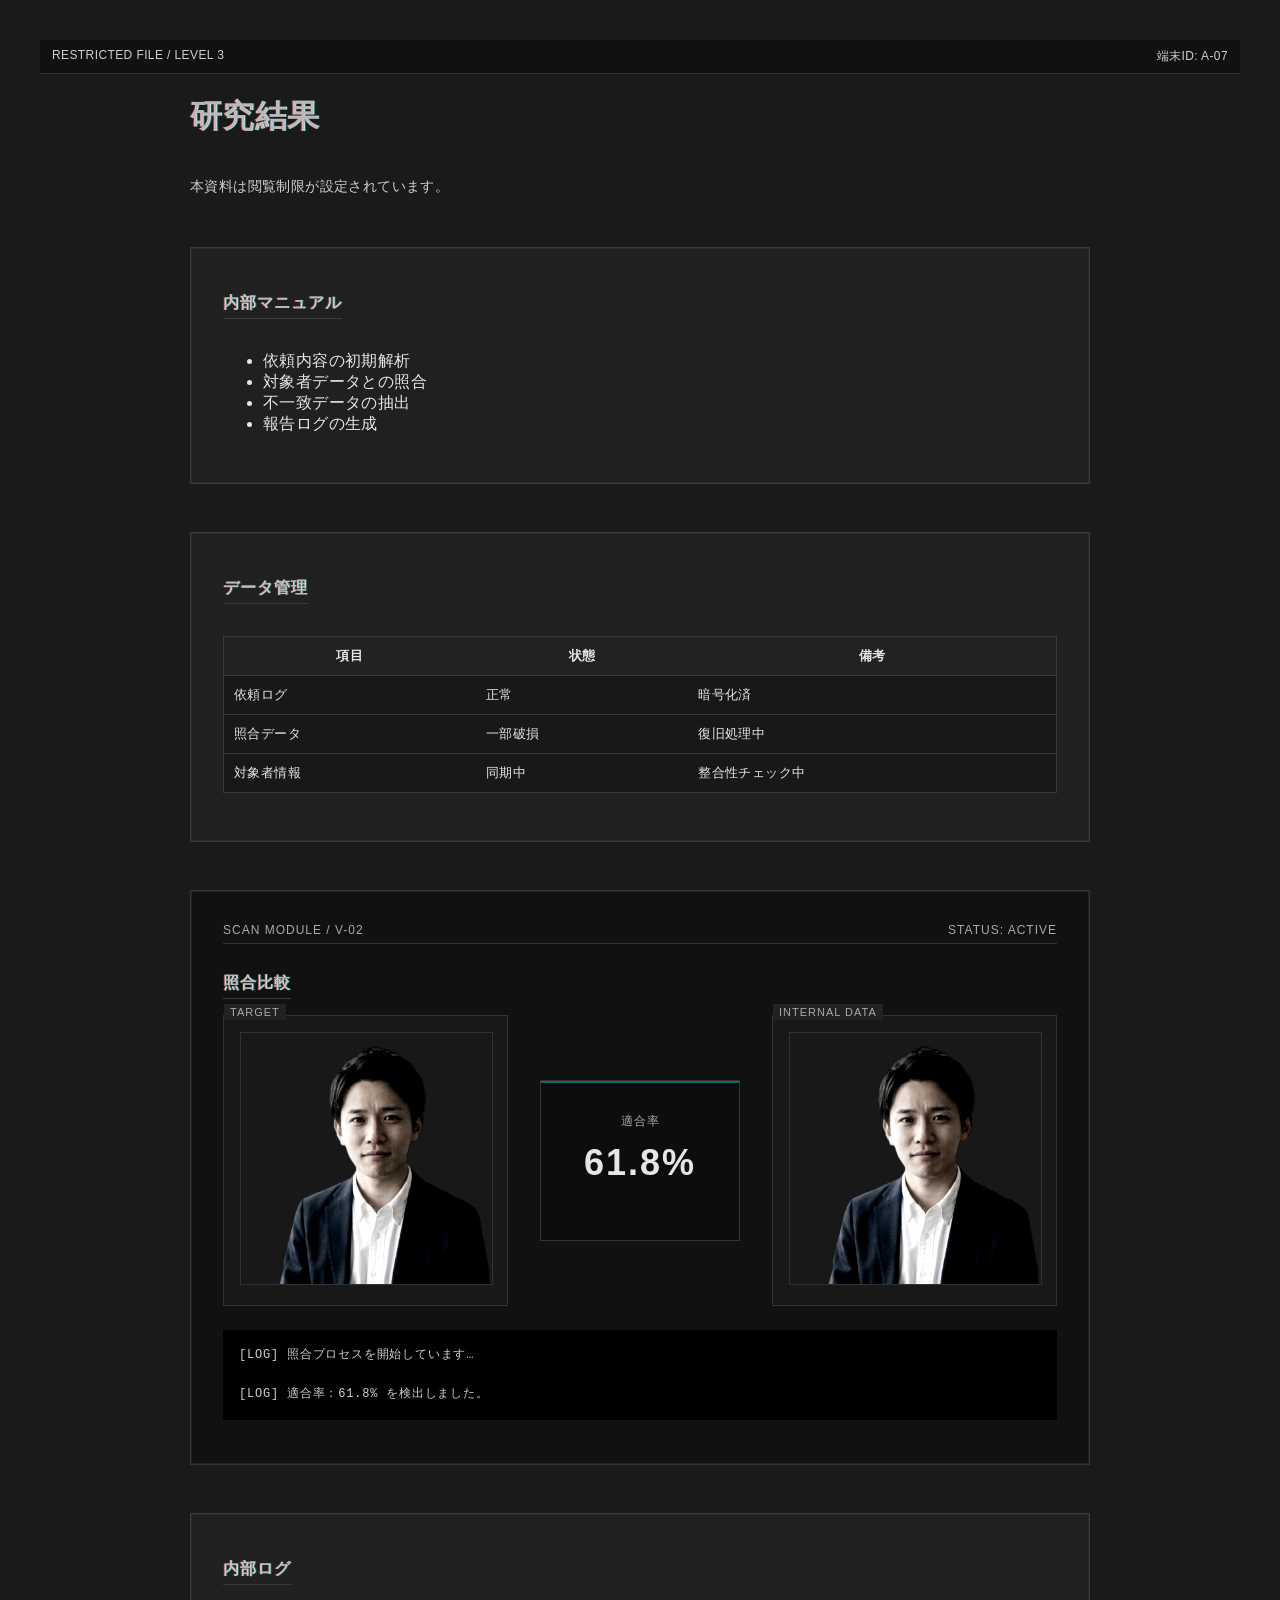
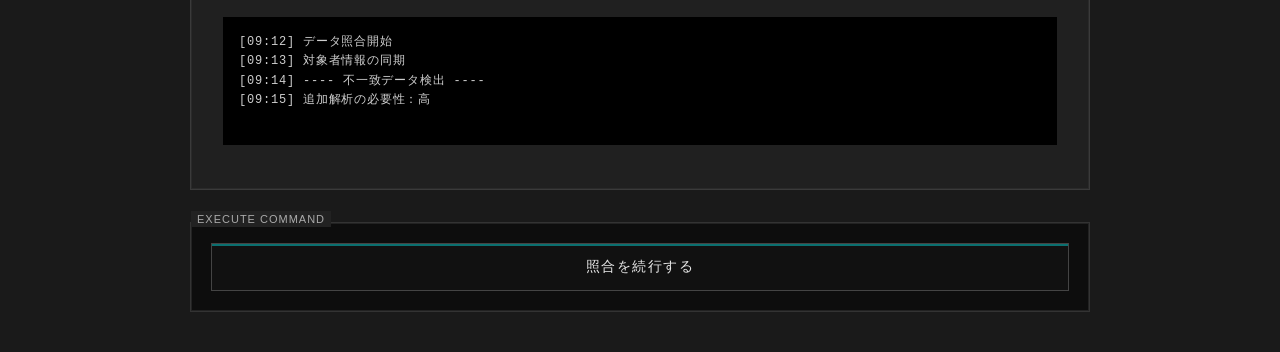
==== material.html @ ee9a5d94 "first commit" ====
<!DOCTYPE html>
<html lang="ja">
<head>
  <meta charset="UTF-8" />
  <meta name="viewport" content="width=device-width, initial-scale=1.0" />
  <title>極秘資料 | オフライン</title>
  <link rel="stylesheet" href="assets/css/material.css" />
</head>

<body>

<!-- 端末ステータスバー -->
<div class="header-bar">
  <span>RESTRICTED FILE / LEVEL 3</span>
  <span>端末ID: A-07</span>
</div>

<main class="material-wrapper">

  <!-- タイトル（PHASE2でRGBズレ） -->
  <h1 class="glitch-title" data-text="研究結果">研究結果</h1>

  <p class="material-desc">
    本資料は閲覧制限が設定されています。</p>

  <!-- ============================
       内部マニュアル
  ============================ -->
  <section class="material-section">
    <h2 class="glitch-sub" data-text="内部マニュアル">内部マニュアル</h2>

    <ul class="manual-list">
      <li>依頼内容の初期解析</li>
      <li>対象者データとの照合</li>
      <li>不一致データの抽出</li>
      <li>報告ログの生成</li>
    </ul>
  </section>

  <!-- ============================
       データ管理
  ============================ -->
  <section class="material-section">
    <h2 class="glitch-sub" data-text="データ管理">データ管理</h2>

    <table class="material-table">
      <tr><th>項目</th><th>状態</th><th>備考</th></tr>
      <tr><td>依頼ログ</td><td>正常</td><td>暗号化済</td></tr>
      <tr><td>照合データ</td><td>一部破損</td><td>復旧処理中</td></tr>
      <tr><td>対象者情報</td><td>同期中</td><td>整合性チェック中</td></tr>
    </table>
  </section>

  <!-- ============================
       リッチ比較ビュー（TARGET vs INTERNAL DATA）
  ============================ -->
  <section class="material-section compare-rich">
    <div class="compare-header">
      <span>SCAN MODULE / V-02</span>
      <span>STATUS: ACTIVE</span>
    </div>

    <h2 class="glitch-sub" data-text="照合比較">照合比較</h2>

    <div class="compare-rich-wrapper">

      <!-- 左：対象者 -->
      <div class="compare-panel">
        <div class="panel-label">TARGET</div>
        <img src="assets/images/customer-sample.png" class="compare-img" alt="対象者写真">
      </div>

      <!-- 中央：スキャンライン＋適合率 -->
      <div class="compare-center">
        <div class="scan-line"></div>
        <p class="compare-rate-label">適合率</p>
        <p id="compareRate" class="compare-rate">--%</p>
      </div>

      <!-- 右：内部データ -->
      <div class="compare-panel">
        <div class="panel-label">INTERNAL DATA</div>
        <img src="assets/images/customer-sample.png" class="compare-img" alt="内部データ写真">
      </div>

    </div>

    <pre id="compareLog" class="system-log compare-log">
[LOG] 照合プロセスを開始しています…
    </pre>
  </section>

  <!-- ============================
       内部ログ
  ============================ -->
  <section class="material-section">
    <h2 class="glitch-sub" data-text="内部ログ">内部ログ</h2>

    <pre class="system-log">
[09:12] データ照合開始  
[09:13] 対象者情報の同期  
[09:14] ---- 不一致データ検出 ----  
[09:15] 追加解析の必要性：高  
    </pre>
  </section>
  
<div class="command-panel">
  <div class="command-label">EXECUTE COMMAND</div>
  <button id="toFormBtn" class="terminal-command-btn">
    照合を続行する
    <span class="command-scanline"></span>
  </button>
</div>


</main>

<script src="assets/js/material.js"></script>
</body>
</html>
---- assets/css/material.css ----
/* ============================
   Base（無機質・退廃・研究端末）
============================ */
body {
  font-family: "Noto Sans JP", sans-serif;
  background: #1A1A1A;
  color: #E6E6E6;
  margin: 0;
  padding: 40px;
  letter-spacing: 0.4px;
}

/* 端末ステータスバー */
.header-bar {
  background: #111;
  color: #CFCFCF;
  padding: 8px 12px;
  font-size: 12px;
  display: flex;
  justify-content: space-between;
  border-bottom: 1px solid #333;
}

.material-wrapper {
  max-width: 900px;
  margin: 0 auto;
}

/* ============================
   Section（端末ウィンドウ）
============================ */
.material-section {
  margin-top: 48px;
  background: #202020;
  border: 1px solid #3A3A3A;
  padding: 32px;
  border-radius: 0;
  box-shadow: 0 0 0 1px #2A2A2A inset;
}

.material-section h2 {
  font-size: 16px;
  font-weight: 600;
  margin-bottom: 16px;
  color: #E6E6E6;
  border-bottom: 1px solid #3A3A3A;
  padding-bottom: 4px;
  letter-spacing: 1px;
}

/* ============================
   Description
============================ */
.material-desc {
  font-size: 14px;
  color: #CFCFCF;
  line-height: 1.7;
  margin-bottom: 32px;
}

/* ============================
   Images（無機質・端末表示）
============================ */
.material-img {
  width: 100%;
  border-radius: 0;
  margin: 16px 0;
  border: 1px solid #3A3A3A;
  filter: grayscale(60%) contrast(120%);
}

/* ============================
   Table（研究データ表）
============================ */
.material-table {
  width: 100%;
  border-collapse: collapse;
  margin: 16px 0;
  background: #181818;
  border: 1px solid #3A3A3A;
}

.material-table th,
.material-table td {
  border-bottom: 1px solid #3A3A3A;
  padding: 10px;
  font-size: 13px;
}

.material-table th {
  background: #222;
  font-weight: 600;
  letter-spacing: 0.5px;
}

/* ============================
   Case Study（研究ログ）
============================ */
.case-box {
  background: #181818;
  border-left: 3px solid #555;
  padding: 16px;
  margin: 16px 0;
  border-radius: 0;
}

.case-box h3 {
  font-size: 15px;
  font-weight: 600;
  margin-bottom: 8px;
}

/* ============================
   System Log（端末ログ）
============================ */
.system-log {
  background: #000;
  color: #CFCFCF;
  padding: 16px;
  border-radius: 0;
  font-family: monospace;
  font-size: 12px;
  line-height: 1.6;
  margin-top: 16px;
  letter-spacing: 0.8px;
}

/* ============================
   Rich Comparison View
============================ */
.compare-rich {
  margin-top: 48px;
  background: #111;
  border: 1px solid #333;
  padding: 32px;
  box-shadow: 0 0 0 1px #222 inset;
}

/* 端末のステータスバー */
.compare-header {
  display: flex;
  justify-content: space-between;
  font-size: 12px;
  color: #AAA;
  margin-bottom: 16px;
  border-bottom: 1px solid #333;
  padding-bottom: 6px;
  letter-spacing: 1px;
}

/* 写真＋中央の適合率を並べる */
.compare-rich-wrapper {
  display: grid;
  grid-template-columns: 1fr 200px 1fr;
  gap: 32px;
  align-items: center;
}

/* 左右のパネル */
.compare-panel {
  background: #181818;
  border: 1px solid #333;
  padding: 16px;
  position: relative;
}

.panel-label {
  position: absolute;
  top: -12px;
  left: 0;
  background: #222;
  padding: 2px 6px;
  font-size: 11px;
  color: #AAA;
  letter-spacing: 1px;
}

.compare-img {
  width: 100%;
  border: 1px solid #444;
  filter: grayscale(70%) contrast(130%);
}

/* 中央の適合率パネル */
.compare-center {
  text-align: center;
  background: #0D0D0D;
  border: 1px solid #333;
  padding: 20px 0;
  position: relative;
}

/* スキャンライン（演出） */
.scan-line {
  position: absolute;
  top: 0;
  left: 0;
  height: 2px;
  width: 100%;
  background: #00FFFF;
  animation: scanMove 2.5s linear infinite;
  opacity: 0.4;
}

@keyframes scanMove {
  0% { top: 0; }
  100% { top: 100%; }
}

.compare-rate-label {
  font-size: 12px;
  color: #AAA;
  letter-spacing: 1px;
}

.compare-rate {
  font-size: 36px;
  font-weight: 700;
  color: #E6E6E6;
  letter-spacing: 2px;
  margin-top: 6px;
}

/* ログ */
.compare-log {
  margin-top: 24px;
}

/* ============================
   PHASE2：RGBズレ（端末の信号乱れ）
============================ */
.glitch-title,
.glitch-sub {
  position: relative;
  display: inline-block;
}

.glitch-title::before,
.glitch-title::after,
.glitch-sub::before,
.glitch-sub::after {
  content: attr(data-text);
  position: absolute;
  left: 0;
  top: 0;
  opacity: 0.3;
  pointer-events: none;
}

.glitch-title::before,
.glitch-sub::before {
  color: #00FFFF;
  transform: translate(1px, 0);
}

.glitch-title::after,
.glitch-sub::after {
  color: #FF4040;
  transform: translate(-1px, 0);
}

/* ============================
   PHASE2：画像破損
============================ */
.phase2-img-broken {
  filter: grayscale(100%) contrast(150%) blur(1px);
  opacity: 0.85;
}

/* ============================
   PHASE2：警告バー
============================ */
.phase2-alert {
  background: #330000;
  color: #FFBABA;
  padding: 12px;
  text-align: center;
  font-size: 13px;
  border-bottom: 1px solid #550000;
  opacity: 0;
  transition: opacity 0.4s ease;
  letter-spacing: 0.5px;
}

.phase2-alert.show {
  opacity: 1;
}

/* ============================
   COMMAND PANEL（端末の指令パネル）
============================ */
.command-panel {
  margin-top: 32px;
  background: #0D0D0D;
  border: 1px solid #333;
  padding: 20px;
  position: relative;
  box-shadow: 0 0 0 1px #222 inset;
}

.command-label {
  position: absolute;
  top: -12px;
  left: 0;
  background: #222;
  padding: 2px 6px;
  font-size: 11px;
  color: #AAA;
  letter-spacing: 1px;
}

/* ============================
   COMMAND BUTTON（端末の指令ボタン）
============================ */
.terminal-command-btn {
  width: 100%;
  background: #111;
  color: #E6E6E6;
  border: 1px solid #444;
  padding: 14px 20px;
  font-size: 14px;
  letter-spacing: 1.5px;
  cursor: pointer;
  position: relative;
  overflow: hidden;
  text-align: center;
  transition: background 0.2s ease, border-color 0.2s ease;
}

.terminal-command-btn:hover {
  background: #1A1A1A;
  border-color: #00FFFF;
}

/* スキャンライン演出 */
.command-scanline {
  position: absolute;
  top: 0;
  left: 0;
  height: 2px;
  width: 100%;
  background: #00FFFF;
  opacity: 0.4;
  animation: commandScan 2.2s linear infinite;
}

@keyframes commandScan {
  0% { top: 0; }
  100% { top: 100%; }
}

/* クリック時のノイズ演出 */
.terminal-command-btn:active {
  filter: contrast(140%) brightness(120%);
}
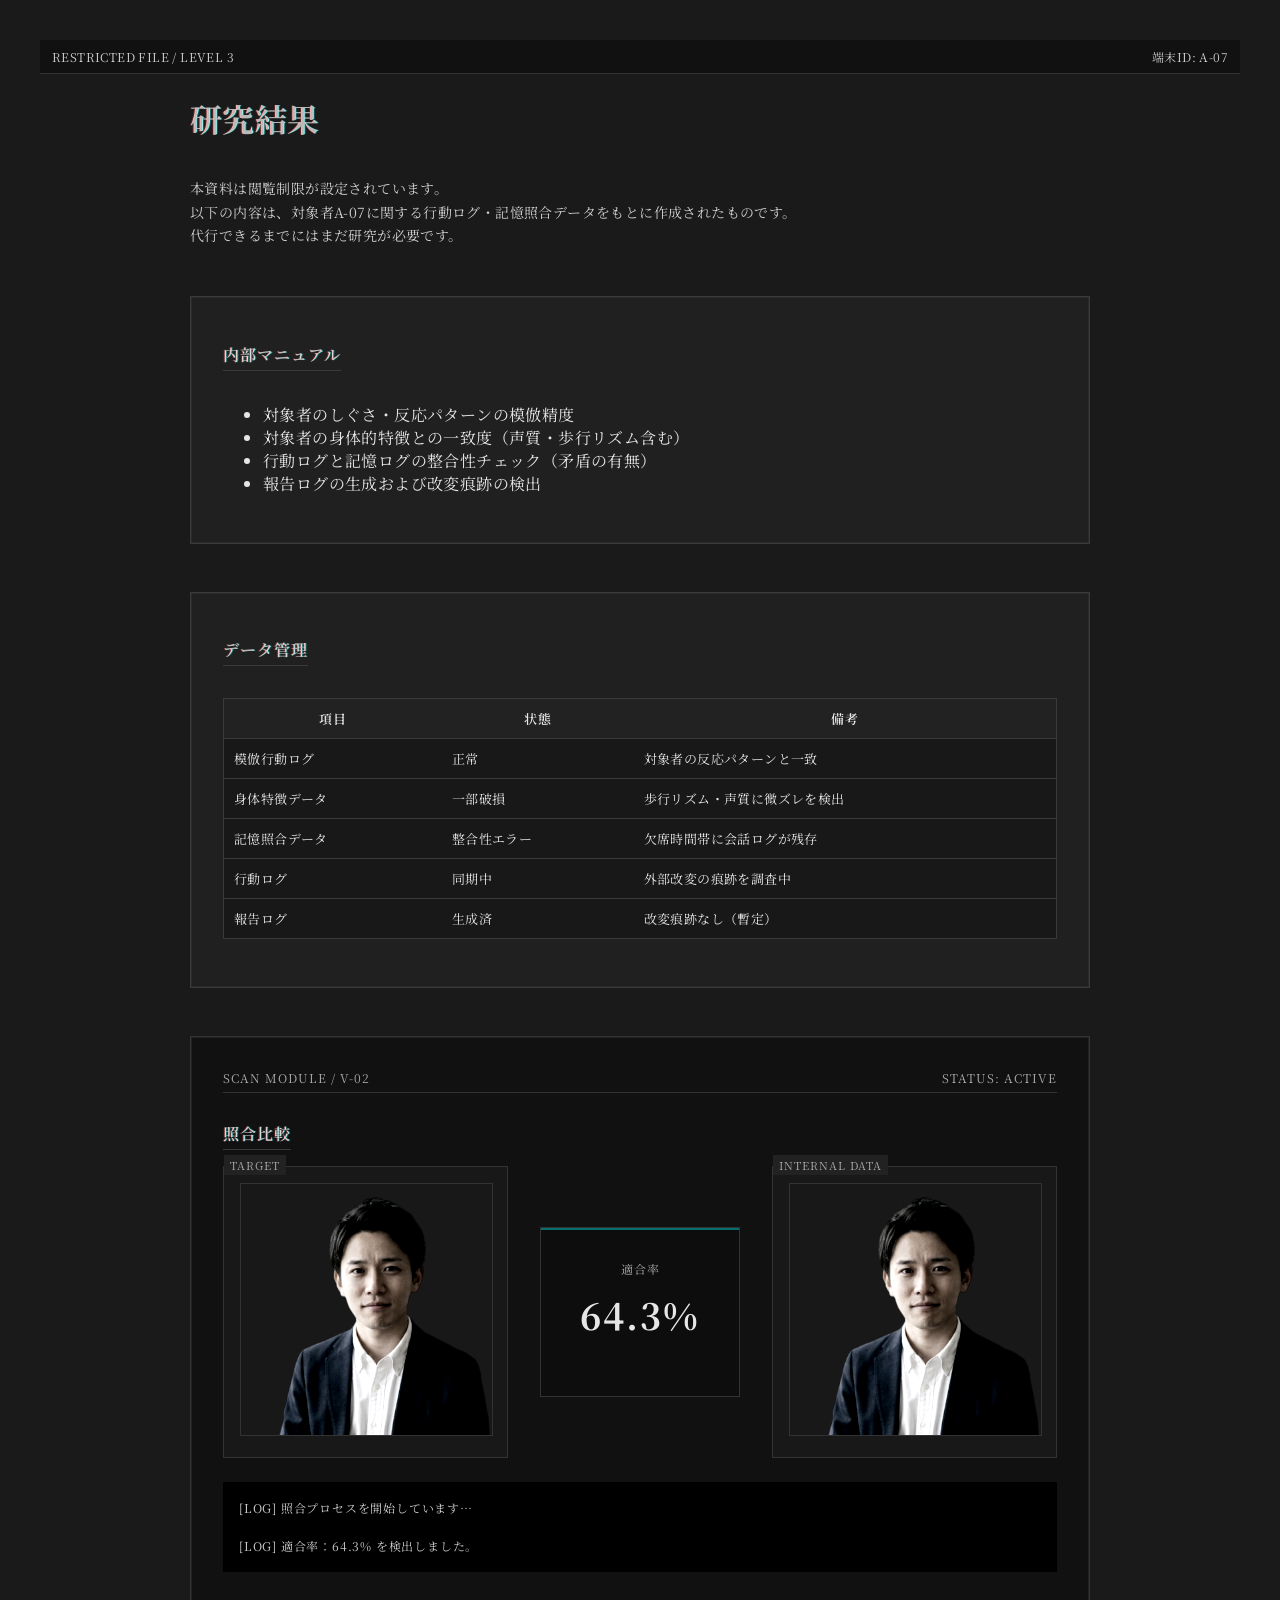
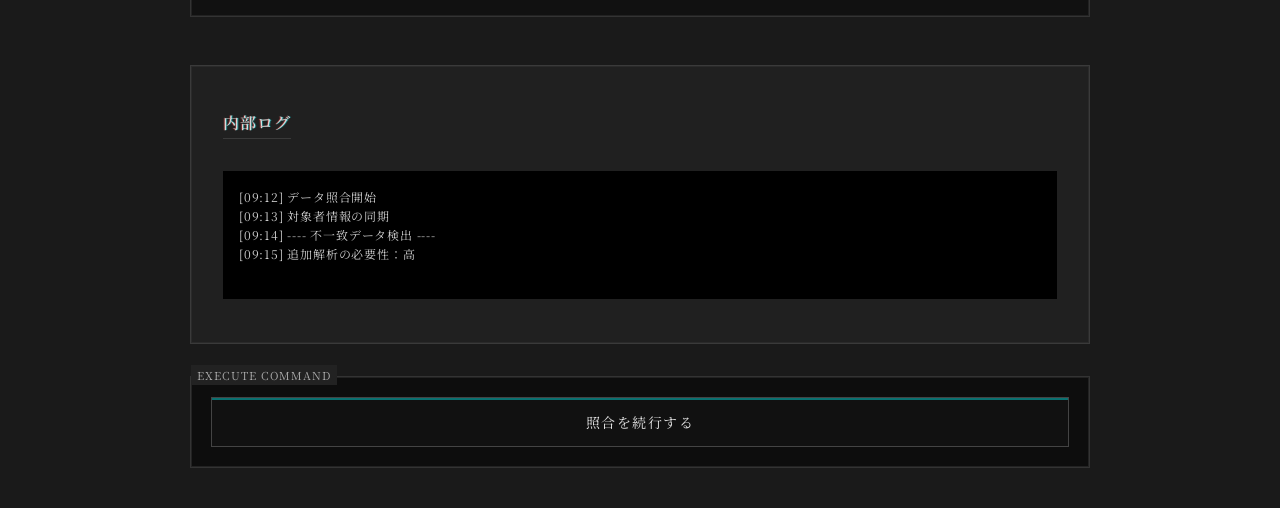
==== commit 81261ce0: "first commit" ====
--- a/material.html
+++ b/material.html
@@ -5,11 +5,11 @@
   <meta name="viewport" content="width=device-width, initial-scale=1.0" />
   <title>極秘資料 | オフライン</title>
   <link rel="stylesheet" href="assets/css/material.css" />
+  <link href="https://fonts.googleapis.com/css2?family=Hedvig+Letters+Serif&family=Noto+Serif+JP:wght@400;600;700&display=swap" rel="stylesheet">
 </head>
 
 <body>
 
-<!-- 端末ステータスバー -->
 <div class="header-bar">
   <span>RESTRICTED FILE / LEVEL 3</span>
   <span>端末ID: A-07</span>
@@ -17,43 +17,64 @@
 
 <main class="material-wrapper">
 
-  <!-- タイトル（PHASE2でRGBズレ） -->
   <h1 class="glitch-title" data-text="研究結果">研究結果</h1>
 
   <p class="material-desc">
-    本資料は閲覧制限が設定されています。</p>
+    本資料は閲覧制限が設定されています。<br>
+    以下の内容は、対象者A-07に関する行動ログ・記憶照合データをもとに作成されたものです。<br>
+    代行できるまでにはまだ研究が必要です。
+  </p>
 
-  <!-- ============================
-       内部マニュアル
-  ============================ -->
   <section class="material-section">
     <h2 class="glitch-sub" data-text="内部マニュアル">内部マニュアル</h2>
 
     <ul class="manual-list">
-      <li>依頼内容の初期解析</li>
-      <li>対象者データとの照合</li>
-      <li>不一致データの抽出</li>
-      <li>報告ログの生成</li>
+      <li>対象者のしぐさ・反応パターンの模倣精度</li>
+      <li>対象者の身体的特徴との一致度（声質・歩行リズム含む）</li>
+      <li>行動ログと記憶ログの整合性チェック（矛盾の有無）</li>
+      <li>報告ログの生成および改変痕跡の検出</li>
     </ul>
   </section>
 
-  <!-- ============================
-       データ管理
-  ============================ -->
   <section class="material-section">
     <h2 class="glitch-sub" data-text="データ管理">データ管理</h2>
 
-    <table class="material-table">
-      <tr><th>項目</th><th>状態</th><th>備考</th></tr>
-      <tr><td>依頼ログ</td><td>正常</td><td>暗号化済</td></tr>
-      <tr><td>照合データ</td><td>一部破損</td><td>復旧処理中</td></tr>
-      <tr><td>対象者情報</td><td>同期中</td><td>整合性チェック中</td></tr>
-    </table>
+<table class="material-table">
+  <tr><th>項目</th><th>状態</th><th>備考</th></tr>
+
+  <tr>
+    <td>模倣行動ログ</td>
+    <td>正常</td>
+    <td>対象者の反応パターンと一致</td>
+  </tr>
+
+  <tr>
+    <td>身体特徴データ</td>
+    <td>一部破損</td>
+    <td>歩行リズム・声質に微ズレを検出</td>
+  </tr>
+
+  <tr>
+    <td>記憶照合データ</td>
+    <td>整合性エラー</td>
+    <td>欠席時間帯に会話ログが残存</td>
+  </tr>
+
+  <tr>
+    <td>行動ログ</td>
+    <td>同期中</td>
+    <td>外部改変の痕跡を調査中</td>
+  </tr>
+
+  <tr>
+    <td>報告ログ</td>
+    <td>生成済</td>
+    <td>改変痕跡なし（暫定）</td>
+  </tr>
+</table>
+
   </section>
 
-  <!-- ============================
-       リッチ比較ビュー（TARGET vs INTERNAL DATA）
-  ============================ -->
   <section class="material-section compare-rich">
     <div class="compare-header">
       <span>SCAN MODULE / V-02</span>
@@ -64,20 +85,17 @@
 
     <div class="compare-rich-wrapper">
 
-      <!-- 左：対象者 -->
       <div class="compare-panel">
         <div class="panel-label">TARGET</div>
         <img src="assets/images/customer-sample.png" class="compare-img" alt="対象者写真">
       </div>
 
-      <!-- 中央：スキャンライン＋適合率 -->
       <div class="compare-center">
         <div class="scan-line"></div>
         <p class="compare-rate-label">適合率</p>
         <p id="compareRate" class="compare-rate">--%</p>
       </div>
 
-      <!-- 右：内部データ -->
       <div class="compare-panel">
         <div class="panel-label">INTERNAL DATA</div>
         <img src="assets/images/customer-sample.png" class="compare-img" alt="内部データ写真">
@@ -90,9 +108,6 @@
     </pre>
   </section>
 
-  <!-- ============================
-       内部ログ
-  ============================ -->
   <section class="material-section">
     <h2 class="glitch-sub" data-text="内部ログ">内部ログ</h2>
 
@@ -112,9 +127,8 @@
   </button>
 </div>
 
-
 </main>
 
 <script src="assets/js/material.js"></script>
 </body>
-</html>
+</html>
--- a/assets/css/material.css
+++ b/assets/css/material.css
@@ -2,7 +2,7 @@
    Base（無機質・退廃・研究端末）
 ============================ */
 body {
-  font-family: "Noto Sans JP", sans-serif;
+  font-family: "Noto Serif JP", "Hedvig Letters Serif", serif;
   background: #1A1A1A;
   color: #E6E6E6;
   margin: 0;
@@ -111,14 +111,14 @@
 }
 
 /* ============================
-   System Log（端末ログ）
+   System Log（端末ログ・JS動的書き出し部分含む）
 ============================ */
 .system-log {
   background: #000;
   color: #CFCFCF;
   padding: 16px;
   border-radius: 0;
-  font-family: monospace;
+  font-family: "Noto Serif JP", "Hedvig Letters Serif", serif;
   font-size: 12px;
   line-height: 1.6;
   margin-top: 16px;
@@ -280,6 +280,7 @@
   opacity: 0;
   transition: opacity 0.4s ease;
   letter-spacing: 0.5px;
+  font-family: "Noto Serif JP", "Hedvig Letters Serif", serif;
 }
 
 .phase2-alert.show {
@@ -325,6 +326,7 @@
   overflow: hidden;
   text-align: center;
   transition: background 0.2s ease, border-color 0.2s ease;
+  font-family: "Noto Serif JP", "Hedvig Letters Serif", serif;
 }
 
 .terminal-command-btn:hover {
@@ -352,5 +354,4 @@
 /* クリック時のノイズ演出 */
 .terminal-command-btn:active {
   filter: contrast(140%) brightness(120%);
-}
-
+}
